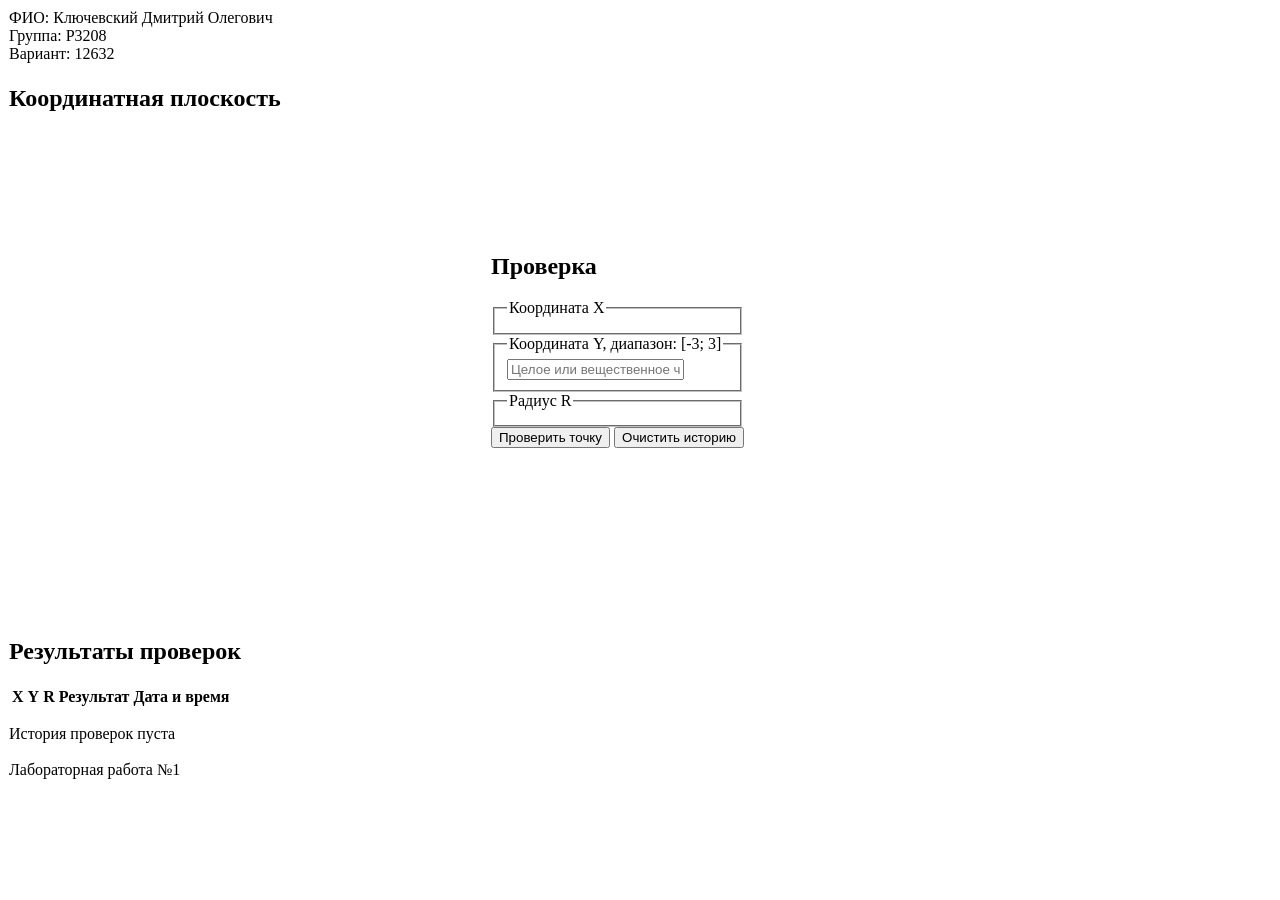
==== 3 sem/Web/Lab1/Lab1.html @ ee31c241 "Create Lab1.html" ====
<!DOCTYPE html>
<html lang="ru">
    <head>
        <meta charset="UTF-8">
        <title>Лабораторная работа №1. Попадание точки в область</title>
        <link rel="stylesheet" href="styles-1.css">
    </head>
    <body>

    <table class="layout" cellspacing="0">

        <tr>
            <td colspan=2 class="header-cell">
                <div class="header-item">ФИО: <span class="value">Ключевский Дмитрий Олегович</span> </div>
                <div class="header-item">Группа: <span class="value">P3208</span></div>
                <div class="header-item">Вариант: <span class="value">12632</span></div>
            </td>
        </tr>

        <tr>
            <td class="left-col">
                <h2>Координатная плоскость</h2>
                <canvas id="plane" width="480" height="480"></canvas>
            </td>

            <td class="right-col">
                <h2>Проверка</h2>
                <form id="point-form" novalidate>
                    <fieldset class="field-group">
                        <legend>Координата X</legend>
                        <div class="checkbox-list" id="x-checkboxes"></div>
                        <div class="error-msg" id="x-error"></div>
                    </fieldset>

                    <fieldset class="field-group">
                        <legend>Координата Y, диапазон: [-3; 3]</legend>
                        <input type="text" id="y-input" name="y" class="text-field" placeholder="Целое или вещественное число" required>
                        <div class="error-msg" id="y-error"></div>
                    </fieldset>
                    
                    <fieldset class="field-group">
                        <legend>Радиус R</legend>
                        <div class="radius-list" id="r-radius"></div>
                    </fieldset>

                    <div class="buttonns-row">
                        <button type="submit" id="submit-btn">Проверить точку</button>
                        <button type="button" id="clear-btn">Очистить историю</button>
                    </div>
                </form>
            </td>
        </tr>

        <tr>
            <td colspan="2" class="result-cell">
                <h2>Результаты проверок</h2>
                <table class="results-table">
                    <thead>
                        <tr>
                            <th>X</th>
                            <th>Y</th>
                            <th>R</th>
                            <th>Результат</th>
                            <th>Дата и время</th>
                        </tr>
                    </thead>
                    <tbody id="results-body"></tbody>
                </table>

                <p id="empty-msg" class="empty-msg">История проверок пуста</p>
            </td>
        </tr>

        <tr>
            <td colspan="2" class="footer-cell">
                Лабораторная работа №1
            </td>
        </tr>

    </table>

    <script src="app1.js"></script>
    </body>
</html>
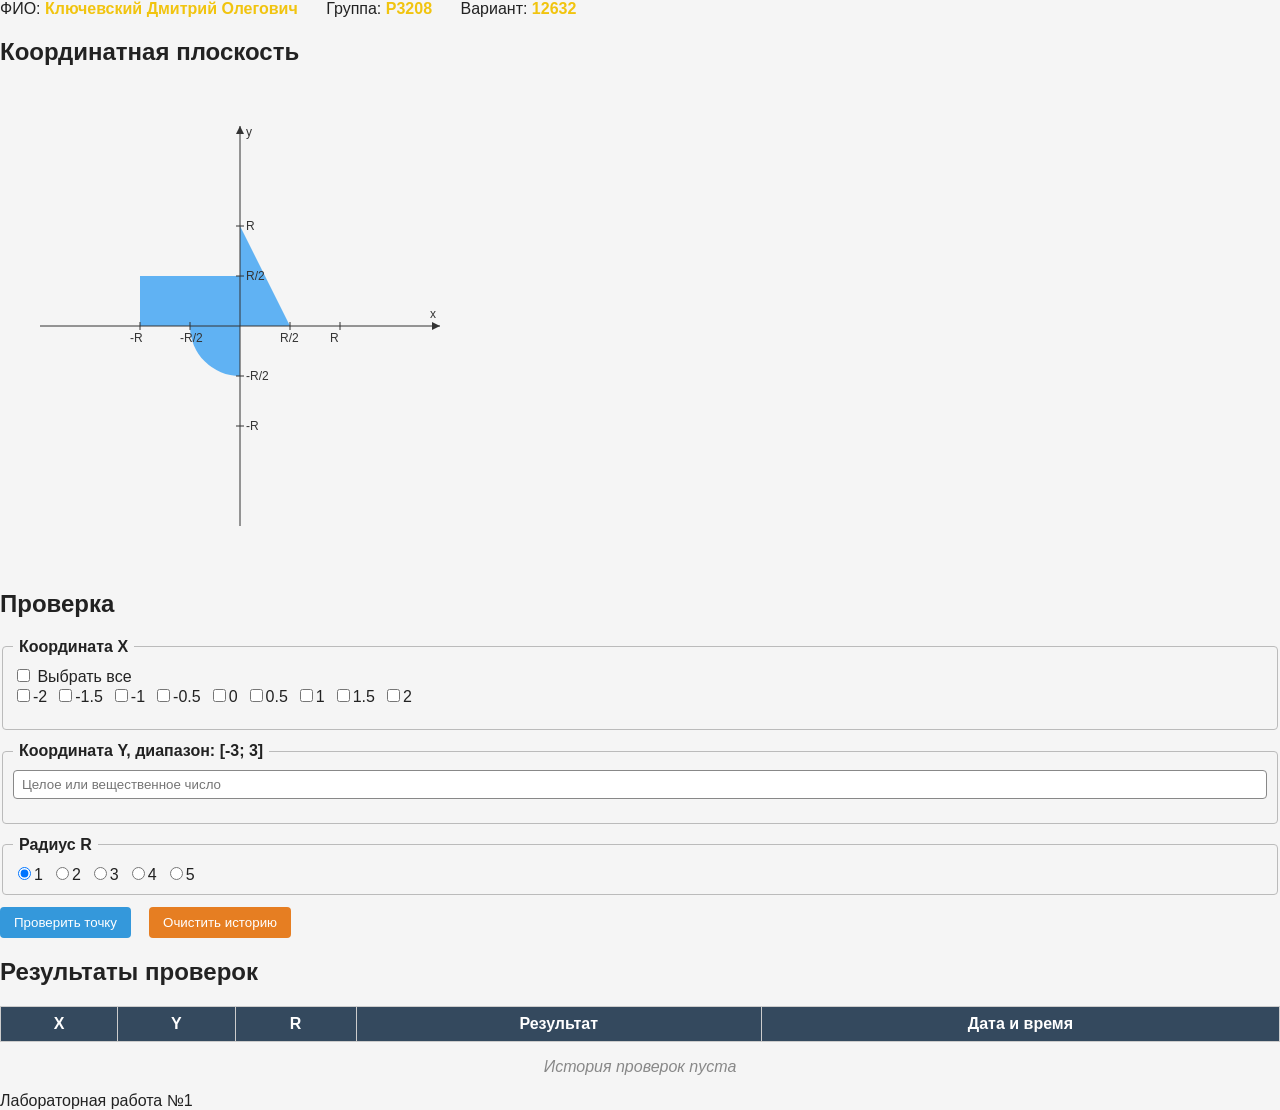
==== commit 095e4024: "Lab1.html" ====
--- a/3 sem/Web/Lab1/Lab1.html
+++ b/3 sem/Web/Lab1/Lab1.html
@@ -1,84 +1,77 @@
 <!DOCTYPE html>
 <html lang="ru">
-    <head>
-        <meta charset="UTF-8">
-        <title>Лабораторная работа №1. Попадание точки в область</title>
-        <link rel="stylesheet" href="styles-1.css">
-    </head>
-    <body>
+<head>
+    <meta charset="UTF-8">
+    <meta name="viewport" content="width=device-width, initial-scale=1">
+    <title>Лабораторная работа №1. Попадание точки в область</title>
+    <link rel="stylesheet" href="styles-1.css">
+</head>
+<body>
+<div class="page">
 
-    <table class="layout" cellspacing="0">
+    <header class="header">
+        <div class="header-item">ФИО: <span class="value">Ключевский Дмитрий Олегович</span></div>
+        <div class="header-item">Группа: <span class="value">P3208</span></div>
+        <div class="header-item">Вариант: <span class="value">12632</span></div>
+    </header>
 
-        <tr>
-            <td colspan=2 class="header-cell">
-                <div class="header-item">ФИО: <span class="value">Ключевский Дмитрий Олегович</span> </div>
-                <div class="header-item">Группа: <span class="value">P3208</span></div>
-                <div class="header-item">Вариант: <span class="value">12632</span></div>
-            </td>
-        </tr>
+    <main class="content">
+        <section class="card plane-card">
+            <h2>Координатная плоскость</h2>
+            <canvas id="plane" width="480" height="480"></canvas>
+        </section>
 
-        <tr>
-            <td class="left-col">
-                <h2>Координатная плоскость</h2>
-                <canvas id="plane" width="480" height="480"></canvas>
-            </td>
+        <section class="card form-card">
+            <h2>Проверка</h2>
+            <form id="point-form" novalidate>
+                <fieldset class="field-group">
+                    <legend>Координата X</legend>
+                    <label class="select-all"><input type="checkbox" id="x-all"> Выбрать все</label>
+                    <div class="checkbox-list" id="x-checkboxes"></div>
+                    <div class="error-msg" id="x-error"></div>
+                </fieldset>
 
-            <td class="right-col">
-                <h2>Проверка</h2>
-                <form id="point-form" novalidate>
-                    <fieldset class="field-group">
-                        <legend>Координата X</legend>
-                        <div class="checkbox-list" id="x-checkboxes"></div>
-                        <div class="error-msg" id="x-error"></div>
-                    </fieldset>
+                <fieldset class="field-group">
+                    <legend>Координата Y, диапазон: [-3; 3]</legend>
+                    <input type="text" id="y-input" name="y" class="text-field" placeholder="Целое или вещественное число" required>
+                    <div class="error-msg" id="y-error"></div>
+                </fieldset>
 
-                    <fieldset class="field-group">
-                        <legend>Координата Y, диапазон: [-3; 3]</legend>
-                        <input type="text" id="y-input" name="y" class="text-field" placeholder="Целое или вещественное число" required>
-                        <div class="error-msg" id="y-error"></div>
-                    </fieldset>
-                    
-                    <fieldset class="field-group">
-                        <legend>Радиус R</legend>
-                        <div class="radius-list" id="r-radius"></div>
-                    </fieldset>
+                <fieldset class="field-group">
+                    <legend>Радиус R</legend>
+                    <div class="radius-list" id="r-radius"></div>
+                </fieldset>
 
-                    <div class="buttonns-row">
-                        <button type="submit" id="submit-btn">Проверить точку</button>
-                        <button type="button" id="clear-btn">Очистить историю</button>
-                    </div>
-                </form>
-            </td>
-        </tr>
+                <div class="buttons-row">
+                    <button type="submit" class="btn" id="submit-btn">Проверить точку</button>
+                    <button type="button" class="btn btn-secondary" id="clear-btn">Очистить историю</button>
+                </div>
+            </form>
+        </section>
+    </main>
 
-        <tr>
-            <td colspan="2" class="result-cell">
-                <h2>Результаты проверок</h2>
-                <table class="results-table">
-                    <thead>
-                        <tr>
-                            <th>X</th>
-                            <th>Y</th>
-                            <th>R</th>
-                            <th>Результат</th>
-                            <th>Дата и время</th>
-                        </tr>
-                    </thead>
-                    <tbody id="results-body"></tbody>
-                </table>
+    <section class="card results-card" id="results">
+        <h2>Результаты проверок</h2>
+        <div class="table-wrap">
+            <table class="results-table">
+                <thead>
+                    <tr>
+                        <th>X</th>
+                        <th>Y</th>
+                        <th>R</th>
+                        <th>Результат</th>
+                        <th>Дата и время</th>
+                    </tr>
+                </thead>
+                <tbody id="results-body"></tbody>
+            </table>
+        </div>
+        <p id="empty-msg" class="empty-msg">История проверок пуста</p>
+    </section>
 
-                <p id="empty-msg" class="empty-msg">История проверок пуста</p>
-            </td>
-        </tr>
+    <footer class="footer">Лабораторная работа №1</footer>
 
-        <tr>
-            <td colspan="2" class="footer-cell">
-                Лабораторная работа №1
-            </td>
-        </tr>
-
-    </table>
-
-    <script src="app1.js"></script>
-    </body>
+</div>
+<script src="app1.js"></script>
+</body>
 </html>
--- a/3 sem/Web/Lab1/styles-1.css
+++ b/3 sem/Web/Lab1/styles-1.css
@@ -0,0 +1,139 @@
+* {box-sizing: border-box;}
+
+body {
+    margin: 0;
+    font-family: Arial, Helvetica, sans-serif;
+    background: #f5f5f5;
+    color: #222;
+}
+
+table.layout {
+    width: 100%;
+    max-width: 1200px;
+    margin:20px auto;
+    border-collapse: separate;
+    border-spacing: 16px;
+    background: #fff;
+}
+
+table.layout > tbody > tr > td {
+    padding: 16px;
+    vertical-align: top;
+    border: 1px solid #ccc;
+    border-radius: 6px;
+}
+
+.header-cell{
+    background-color: #2c3e50;
+    color: #fff;
+    text-align: left;
+}
+
+.header-item {
+    display: inline-block;
+    margin-right: 24px;
+}
+
+.header-item .value {
+    font-weight: bold;
+    color: #f1c40f;
+}
+
+.left-col {
+    width: 520px;
+    text-align: center;
+}
+
+.right-col {
+    width: auto;
+}
+
+.field-group {
+    border: 1px solid #bbb;
+    padding: 10px;
+    margin-bottom: 12px;
+    border-radius: 4px;
+}
+
+.field-group legend {
+    padding: 0 6px;
+    font-weight: bold;
+}
+
+.text-field {
+    width: 100%;
+    padding: 6px 8px;
+    border: 1px solid #888;
+    border-radius: 4px;
+}
+
+.checkbox-list, .radius-list {
+    display: flex;
+    flex-wrap: wrap;
+    gap: 8px;
+}
+
+.error-msg {
+    color: #c0392b;
+    font-size: 0.85em;
+    min-height: 1em;
+}
+
+table.layout h2 {
+    margin-top: 0;
+    margin-bottom: 12px;
+}
+
+.buttons-row {
+    display: flex;
+    gap: 10px;
+    margin-top: 8px;
+}
+
+.buttons-row button {
+    padding: 8px 14px;
+    margin-right: 8px;
+    border: none;
+    border-radius: 4px;
+    cursor: pointer;
+    background: #3498db;
+    color: #fff;
+}
+
+.buttons-row button#clear-btn {
+    background: #e67e22;
+}
+
+.results-cell {
+    background: #fafafa;
+}
+
+table.results-table {
+    width: 100%;
+    border-collapse: collapse;
+}
+
+table.results-table th,
+table.results-table td {
+    border: 1px solid #ccc;
+    padding: 8px;
+    text-align: center;
+}
+
+table.results-table thead th {
+    background: #34495e;
+    color: #fff;
+}
+
+.empty-msg {
+    text-align: center;
+    color: #888;
+    font-style: italic;
+}
+
+.footer-cell {
+    background: #2c3e50;
+    color: #fff;
+    text-align: center;
+}
+
